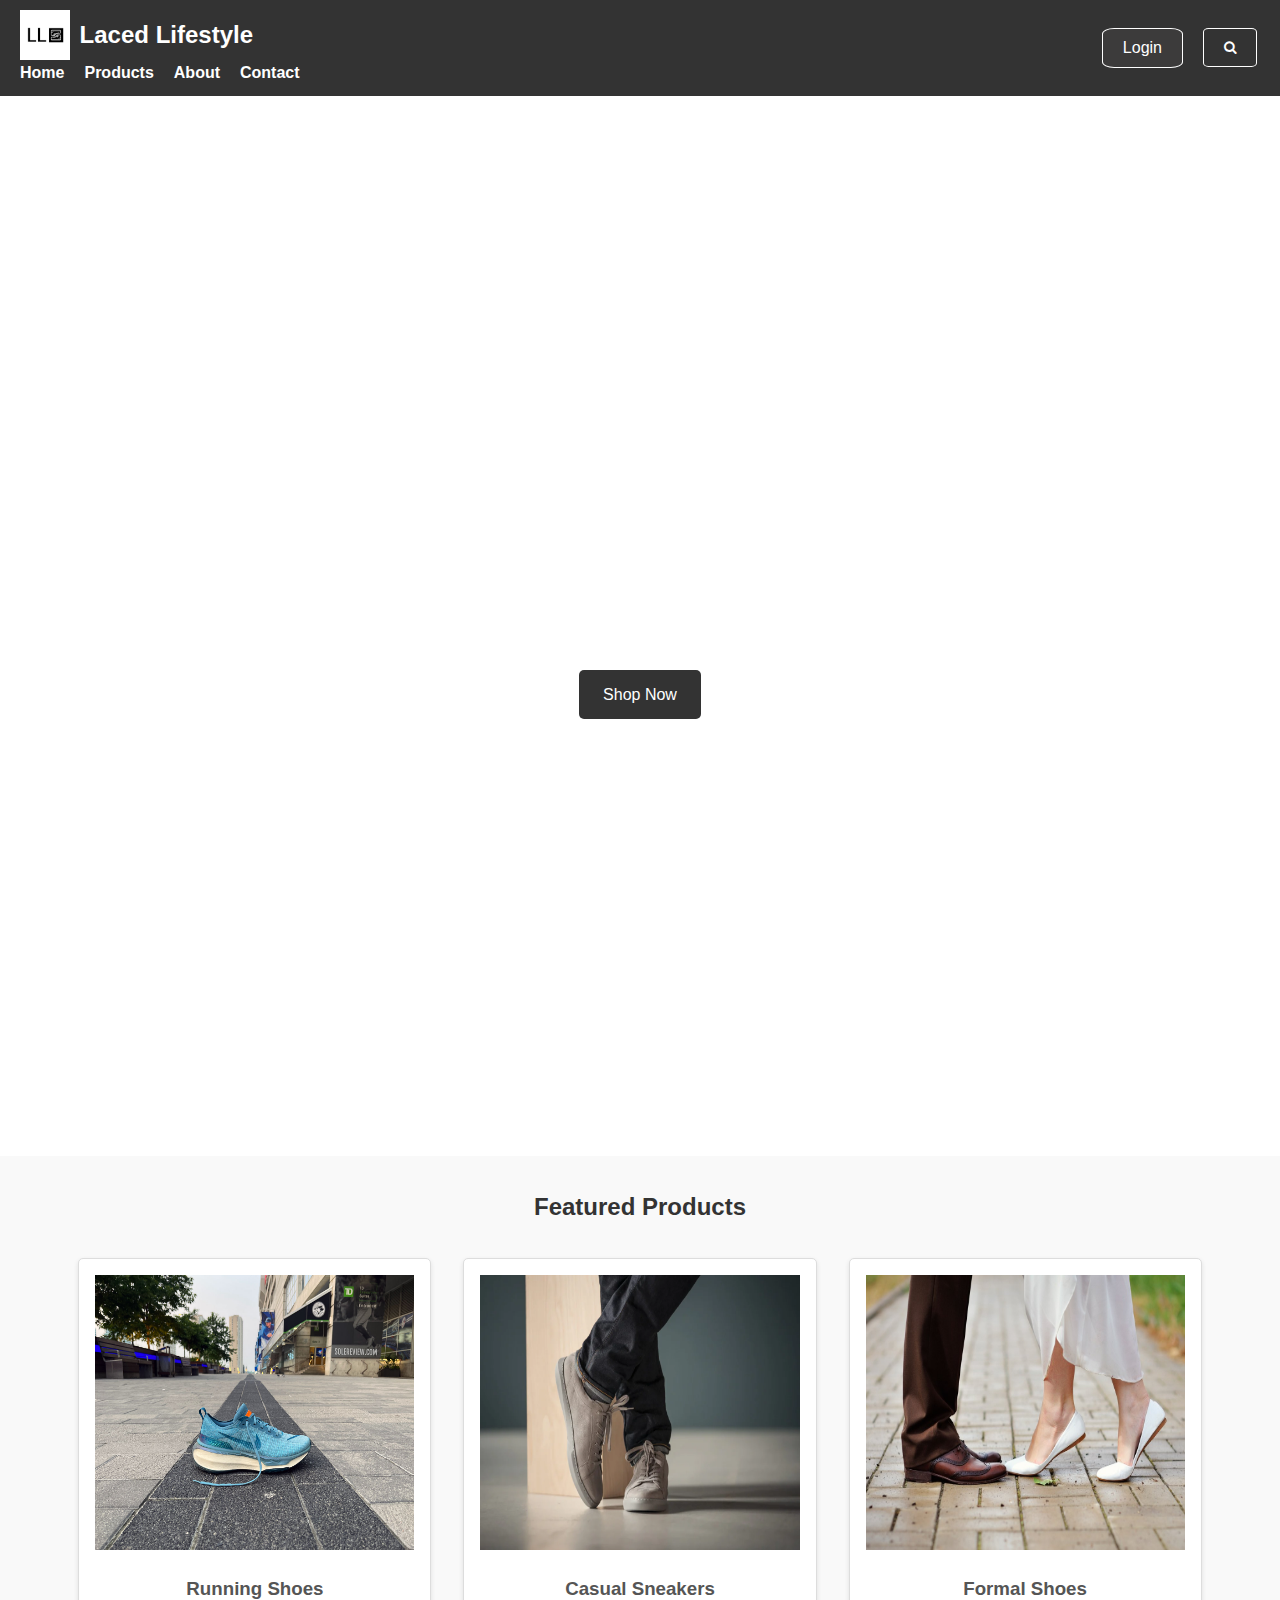
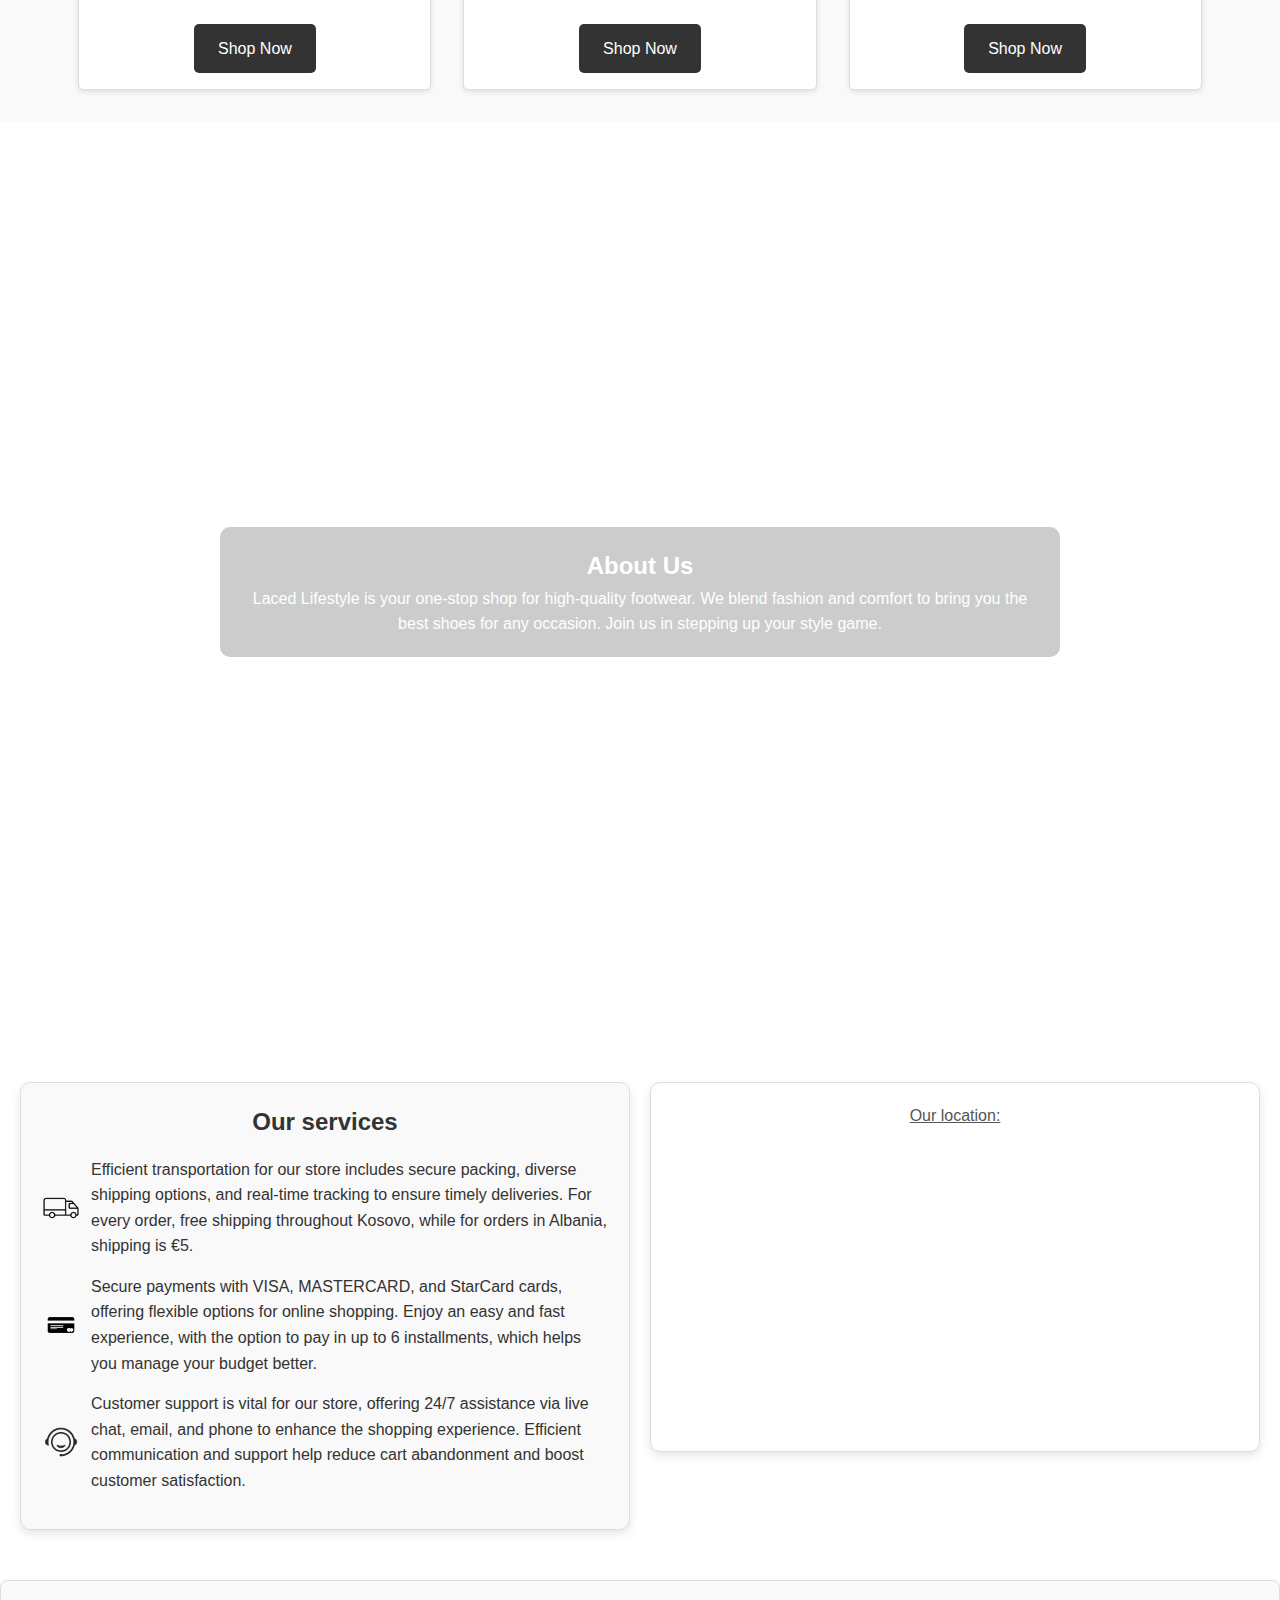
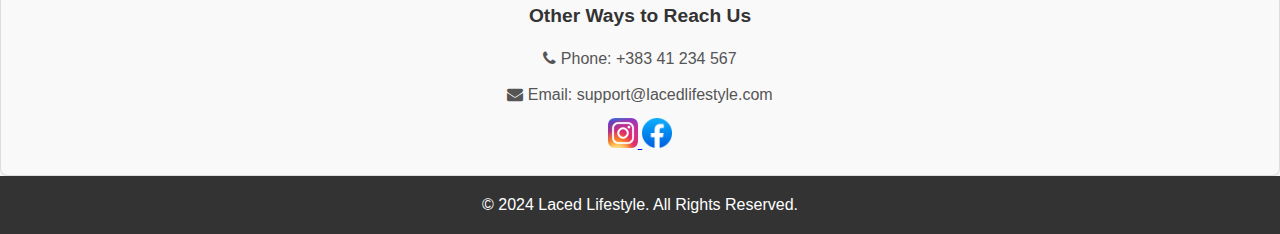
==== index.html @ 6c467311 "Login form update" ====
<!DOCTYPE html>
<html lang="en">
<head>
    <meta charset="UTF-8">
    <meta name="viewport" content="width=device-width, initial-scale=1.0">
    <title>Laced Lifestyle | Online Shoe Store</title>
    <link rel="stylesheet" href="style.css">
    <script defer src="script.js"></script>
    <link rel="stylesheet" href="https://cdnjs.cloudflare.com/ajax/libs/font-awesome/4.7.0/css/font-awesome.min.css">
    <link rel="website icon" type="png" href="images/logo1.png">
</head>
<body>
    <header class="header">
        <div class="container">
            <div class="logo" >
            <img src="images/logo.png" alt="Laced Lifestyle Logo">
            <h1>Laced Lifestyle</h1>
        </div>
            <nav>
                <ul class="nav-links">
                    <li><a href="#home">Home</a></li>
                    <li><a href="./Products.html">Products</a></li>
                    <li><a href="./About.html">About</a></li>
                    <li><a href="./Contact.html">Contact</a></li>
                    
                </ul>
            </nav>
        </div>
        <button id="login-button" class="nav-button">Login</button>
        <div id="user-account" class="user-account hidden">
            <a href="profile.html">
                <button id="profile-button" class="nav-button"> 
                <i class="fa fa-user"></i> My Account </button>
            </a>
            <div id="account-dropdown" class="dropdown hidden">
                <a href="profile.html">Profile</a>
                <a href="orders.html">My Orders</a>
                <button id="logout-button">Logout</button>
            </div>
        </div>
            
        <button id="search-button"><i class="fa fa-search"></i></button>
        <div id="search-container" class="hidden">
        <input type="text" id="search-input" placeholder="Search for a product..." />
        </div>

        <!-- <button id="cart-button" aria-label="View Cart"><i class="fa fa-shopping-cart"></i></button>
        <div id="cart-container" class="cart-container">
            <ul id="cart-list"></ul>
        </div> -->
    </header>
    <div id="login-modal" class="modal">
        <div class="modal-content">
            <span id="close-modal" class="close">&times;</span>
            <div id="login-form" class="form">
                <h2>Login</h2>
                <form action="index.html" >
                    <div class="form-group">
                        <label for="username">Username:</label>
                        <input type="text" id="username" name="username" placeholder="Enter your username" required>
                    </div>
                    <div class="form-group">
                        <label for="password">Password:</label>
                        <input type="password" id="password" name="password" placeholder="Enter your password" required>
                    </div>
                    <button type="submit" class="submit-button">Login</button>
                    <p class="toggle-form">Don't have an account? <a href="#" id="sign-up-link">Sign Up</a></p>
                </form>
            </div>

            <div id="sign-up-form" class="form hidden">
                <h2>Sign Up</h2>
                <form action="./profile.html" >
                    <div class="form-group">
                        <label for="new-username">Username:</label>
                        <input type="text" id="new-username" name="new-username" placeholder="Create a username" required>
                    </div>
                    <div class="form-group">
                        <label for="new-email">Email:</label>
                        <input type="email" id="new-email" name="new-email" placeholder="Enter your email" required>
                    </div>
                    <div class="form-group">
                        <label for="new-password">Password:</label>
                        <input type="password" id="new-password" name="new-password" placeholder="Create a password" required>
                    </div>
                    <button type="submit" class="submit-button">Sign Up</button>
                    <p class="toggle-form">Already have an account? <a href="#" id="login-link">Login</a></p>
                </form>
            </div>
        </div>
    </div>
    <script>
    const modal = document.getElementById('login-modal');
        const loginButton = document.getElementById('login-button');
        const closeModalButton = document.getElementById('close-modal');
        const signUpLink = document.getElementById('sign-up-link');
        const loginLink = document.getElementById('login-link');
        const loginForm = document.getElementById('login-form');
        const signUpForm = document.getElementById('sign-up-form');
        const userAccount = document.getElementById('user-account');

        loginButton.onclick = function() {
            modal.style.display = 'block';
        }

        closeModalButton.onclick = function() {
            modal.style.display = 'none';
        }

        window.onclick = function(event) {
            if (event.target === modal) {
                modal.style.display = 'none';
            }
        }

        signUpLink.onclick = function() {
            loginForm.classList.add('hidden');
            signUpForm.classList.remove('hidden');
        }

        loginLink.onclick = function() {
            signUpForm.classList.add('hidden');
            loginForm.classList.remove('hidden');
        }
        loginButton.addEventListener('click', function () {
            modal.style.display = 'block';
            const loginForm = document.querySelector('#login-form form');
        loginForm.addEventListener('submit', function (event) {
        event.preventDefault(); 
        modal.style.display = 'none'; 
        loginButton.classList.add('hidden'); 
        userAccount.classList.remove('hidden'); 
        });
        });
    </script>

    <section id="home" class="hero">
        <video autoplay loop muted playsinline class="background-video">
            <source src="images/videoplayback.mp4" type="video/mp4">
        </video>
        <div class="container">
            <h2>Find Your Perfect Pair</h2>
            <p>Step into comfort and style with our exclusive shoe collection.</p>
            <a href="./Products.html" class="cta-button">Shop Now</a>
        </div>
    </section>

    <section id="products" class="products">
        <div class="container">
            <h2>Featured Products</h2>
            <div class="product-grid">
                <div class="product-card">
                    <img src="images/runningshoes.jpg" alt="Running Shoes" loading="lazy">
                    <h3>Running Shoes</h3>
                    <a href="./Products.html" class="cta-button">Shop Now</a>
                    <!-- <button class="add-to-cart" data-product="Running Shoes" data-price="80">Add to Cart</button> -->
                </div>

                <div class="product-card">
                    <img src="images/casualshoes.webp" alt="Casual Sneakers" loading="lazy">
                    <h3>Casual Sneakers</h3>
                    <a href="./Products.html" class="cta-button">Shop Now</a>
                    <!-- <button class="add-to-cart" data-product="Casual Sneakers" data-price="60">Add to Cart</button> -->
                </div>

                <div class="product-card">
                    <img src="images/formalshoes.jpeg" alt="Formal Shoes" loading="lazy">
                    <h3>Formal Shoes</h3>
                    <a href="./Products.html" class="cta-button">Shop Now</a>
                    <!-- <button class="add-to-cart" data-product="Formal Shoes" data-price="120">Add to Cart</button> -->
                </div>                
            </div>
        </div>
    </section>

    <section id="about" class="about">
        <div class="about-container">
            <h2>About Us</h2>
            <p>Laced Lifestyle is your one-stop shop for high-quality footwear. We blend fashion and comfort to bring you the best shoes for any occasion. Join us in stepping up your style game.</p>
           
        </div>
    </section>

    <div class="container-wrapper">
        <section id="contact" class="contact">
            <!-- <div class="container">
                <h2>Contact Us</h2>
                <p>We'd love to hear from you! Please fill out the form below, and we'll get back to you as soon as possible.</p>
                
                <form id="contact-form" action="submit_form.php" method="POST">
                    <div class="form-group">
                        <label for="name">Name:</label>
                        <input type="text" id="name" name="name" placeholder="Your Name" required>
                    </div>
        
                    <div class="form-group">
                        <label for="email">Email:</label>
                        <input type="email" id="email" name="email" placeholder="Your Email" required>
                    </div>
        
                    <div class="form-group">
                        <label for="message">Message:</label>
                        <textarea id="message" name="message" rows="2" placeholder="Your Message..." required></textarea>
                    </div>
        
                    <button type="submit" class="submit-button">Send Message</button>
                </form>
            </div> -->
            <p><u>Our location:</u></p>
            <div class="map-container">
                <iframe src="https://www.google.com/maps/embed?pb=!1m18!1m12!1m3!1d2935.341554922525!2d21.151942299999998!3d42.632918599999996!2m3!1f0!2f0!3f0!3m2!1i1024!2i768!4f13.1!3m3!1m2!1s0x13549ffe637b0dd7%3A0x4594c50f0099efc5!2sAlbi%20Mall!5e0!3m2!1sen!2s!4v1734215168091!5m2!1sen!2s"
                width="500" height="275" padding-right="100px" style="border:0; border-radius: 10px;" allowfullscreen="" loading="lazy"></iframe>
            </div>
        </section>

        <div class="sherbimet">
            <div class="sherbimet-content">
                <h2>Our services</h2>
                <div class="row">
                    <div class="sherbimi">
                        <img src="images/truck-icon.png" alt="Truck Icon">
                        <p class="p-sherbimi">Efficient transportation for our store includes secure packing, diverse shipping options, and real-time tracking to ensure timely deliveries. For every order, free shipping throughout Kosovo, while for orders in Albania, shipping is €5.</p>
                    </div>
                    <div class="sherbimi">
                        <img src="images/card-payment.png" alt="Card Icon">
                        <p class="p-sherbimi">Secure payments with VISA, MASTERCARD, and StarCard cards, offering flexible options for online shopping. Enjoy an easy and fast experience, with the option to pay in up to 6 installments, which helps you manage your budget better.</p>
                    </div>
                    <div class="sherbimi">
                        <img src="images/customer-service.png" alt="Customer Service Icon">
                        <p class="p-sherbimi">Customer support is vital for our store, offering 24/7 assistance via live chat, email, and phone to enhance the shopping experience. Efficient communication and support help reduce cart abandonment and boost customer satisfaction.</p>
                    </div>
                    
                </div>
            </div>
        </div>
    </div>

    <div class="contact-info">
        <h3>Other Ways to Reach Us</h3>
        <p><i class="fa fa-phone"></i> Phone: +383 41 234 567</p>
        <p><i class="fa fa-envelope"></i> Email: support@lacedlifestyle.com</p>
        <div class="social-icons">
            <a href="https://www.instagram.com" target="_blank">
                <img src="images/Instagram_icon.png.webp" alt="Instagram" class="icon">
            </a>
            <a href="https://www.facebook.com" target="_blank">
                <img src="images/Facebook_icon.svg.png" alt="Facebook" class="icon">
            </a>
        </div>
    </div>
    <footer class="footer">
        <div class="container">
            <p>© 2024 Laced Lifestyle. All Rights Reserved.</p>
        </div>
    </footer>
</body>
</html>
---- style.css ----
body, h2, h3, p, ul, li, a, img, button, input, textarea {
    margin: 0;
    padding: 0;
    box-sizing: border-box;
}

body {
    font-family: Arial, sans-serif;
    line-height: 1.6;
    color: #333333;
    overflow: auto;
}
body::-webkit-scrollbar {
    display: none;
}

.container {
    width: 90%;
    max-width: 1200px;
    
    margin: auto;
}

.header {
   
    background: #333;
    color: #fff;
    display: flex; 
    justify-content: space-between; 
    align-items: center; 
    padding: 10px 20px; 
    
}

.logo {
    display: flex;
    align-items: center; 
    gap: 10px; 
}

.logo img {
    height: 50px; 
    width: auto; 
   
}


.header h1 {
    font-size: 1.5rem; 
    margin: 0;
}

.nav-links {
    display: flex;
    list-style: none;
    margin: 0;
    padding: 0;
    gap: 20px; 
}

.nav-links li a {
    color: #fff;
    text-decoration: none;
    font-size: 1rem;
    font-weight: bold;
}

.nav-links a:hover {
    text-decoration: underline;
}

.navbar-right {
    display: flex;
    align-items: center;
    gap: 15px; 
}


.hero {
    position: relative; 
    background: none;
    color: #fff;
    text-align: center;
    padding: 5rem 1rem;
    height: 100vh;
    display: flex;
    flex-direction: column;
    justify-content: center;
    align-items: center;
    overflow: hidden; 
}

.hero .background-video {
    position: absolute;
    top: 50%;
    left: 50%;
    transform: translate(-50%, -50%);
    min-width: 100%;
    min-height: 100%;
    width: auto;
    height: auto;
    z-index: -1; 
    object-fit: cover; 
}

.hero .container {
    position: relative; 
    z-index: 1;
}


.hero h2 {
    font-size: 2.5rem;
    margin-bottom: 1rem;
}

.hero p {
    margin-bottom: 2rem;
}

.cta-button {
    display: inline-block;
    background: #333333;
    color: #fff;
    padding: 0.75rem 1.5rem;
    text-decoration: none;
    border-radius: 5px;
}

.cta-button:hover {
    background: #2a39e0;
}

.products {
    padding: 2rem 1rem;
    background: #f9f9f9;
}

.products h2 {
    text-align: center;
    margin-bottom: 2rem;
}

.product-grid {
    display: grid;
    grid-template-columns: repeat(auto-fit, minmax(250px, 1fr));
    gap: 2rem;
}

.product-card {
    background: #fff;
    border: 1px solid #ddd;
    border-radius: 5px;
    padding: 1rem;
    text-align: center;
    box-shadow: 0 2px 5px rgba(0, 0, 0, 0.1);
}

.product-card img {
    width: 100%;
    height: 275px;
    margin-bottom: 1rem;
}
.about {
    background-image: url('images/sneakeraid.avif'); 
    background-size: cover; 
    background-position: center; 
    background-repeat: no-repeat; 
    display: flex; 
    justify-content: center; 
    align-items: center; 
    height: 100vh; 
    text-align: center; 
    color: white; 
    padding: 20px; 
}

.about-container {
    max-width: 800px; 
    background: rgba(0, 0, 0, 0.2); 
    padding: 20px; 
    border-radius: 10px; 
}

.about h2 p {
    text-decoration: bold;
    margin-bottom: 1rem;
}

.contact {
    padding: 2rem 1rem;
    background: #f9f9f9;
}

.contact h2 {
    text-align: center;
    margin-bottom: 1rem;
}

form {
    max-width: 600px;
    margin: auto;
}

form label {
    display: block;
    margin-bottom: 0.5rem;
    font-weight: bold;
}

form input, form textarea, form button {
    width: 100%;
    margin-bottom: 1rem;
    padding: 0.5rem;
    border: 1px solid #ddd;
    border-radius: 5px;
}

form button {
    background: #007bff;
    color: #fff;
    border: none;
    cursor: pointer;
}

form button:hover {
    background: #0056b3;
}

.footer {
    background: #333;
    color: #fff;
    text-align: center;
    padding: 1rem 0;
}

.modal {
    display: none; 
    position: fixed;
    z-index: 1000; 
    left: 0;
    top: 0;
    width: 100%;
    height: 100%;
    background-color: rgba(0, 0, 0, 0.5); 
    padding-top: 60px;
}

.modal-content {
    background-color: #fefefe;
    margin: 5% auto;
    padding: 20px;
    border: 1px solid #888;
    width: 80%;
    max-width: 400px;
    border-radius: 10px;
}

.close {
    color: #aaa;
    float: right;
    font-size: 28px;
    font-weight: bold;
}

.close:hover,
.close:focus {
    color: black;
    text-decoration: none;
    cursor: pointer;
}

#login-button{
    background-color: #4241419d;
    color: rgb(255, 255, 255);
    border: none;
    padding: 10px 20px;
    border-radius: 15%;
    cursor: pointer;
    font-size: 1rem;
    border: #fff solid 1px;
}

#login-button:hover {
    background-color: rgb(127, 127, 127);
}

.contact {
    background-color: #f9f9f9;
    padding: 40px 20px;
    border-radius: 10px;
    box-shadow: 0 4px 10px rgba(0, 0, 0, 0.1);
}

.contact h2 {
    font-size: 2em;
    margin-bottom: 10px;
}

.contact p , h3{
    margin-bottom: 20px;
    color: #555;

    text-align: center;
}

.form-group {
    margin-bottom: 15px;
}

.form-group label {
    display: block;
    margin-bottom: 5px;
    font-weight: bold;
}

input[type=text], input[type=email], textarea {
    width: 100%;
    padding: 12px;
    border: 1px solid #ccc;
    border-radius: 5px;
    box-sizing: border-box;
}

input[type=text]:focus, input[type=email]:focus, textarea:focus {
    border-color: #04AA6D; 
}

.submit-button {
    background-color: #04AA6D; 
    color: white;
    padding: 12px 20px;
    border-radius: 5px;
    cursor: pointer;
}

.submit-button:hover {
    background-color: #45a049;
}

.contact-info {
    margin-top: 20px;
}

.contact-info h3 {
    margin-bottom: 10px;
}

.contact-info p {
    margin: 5px 0;
}

.container-wrapper {
    display: flex; 
    flex-wrap: wrap;
    justify-content: space-between; 
    align-items: flex-start; 
    gap: 20px; 
    padding: 20px;
}

.sherbimet {
    flex: 1; 
    order: 1; 
    background-color: #f9f9f9;
    padding: 20px;
    border: 1px solid #ddd;
    border-radius: 10px;
    box-shadow: 0 4px 10px rgba(0, 0, 0, 0.1);
}

.contact {
    flex: 1; 
    order: 2; 
    background-color: #fff;
    padding: 20px;
    border: 1px solid #ddd;
}

.sherbimet h2,
.contact h2 {
    font-size: 24px;
    margin-bottom: 15px;
    text-align: center;
}

.sherbimi {
    display: flex;
    align-items: center;
    margin-bottom: 15px;
}

.sherbimi img {
    width: 40px;
    height: 40px;
    margin-right: 10px;
}

form .form-group {
    margin-bottom: 15px;
}

form label {
    display: block;
    font-weight: bold;
}

form input,
form textarea {
    width: 100%;
    padding: 8px;
    border: 1px solid #ccc;
    border-radius: 4px;
}

.submit-button {
    background-color: #333;
    color: #fff;
    border: none;
    padding: 10px 15px;
    cursor: pointer;
    border-radius: 4px;
}

.submit-button:hover {
    background-color: #555;
}

.contact-info {
    background-color: #f9f9f9;
    border: 1px solid #ddd;
    padding: 20px;
    margin-top: 30px; 
    border-radius: 8px;
    box-shadow: 0 4px 8px rgba(0, 0, 0, 0.1);
    text-align: center;
}

.contact-info h3 {
    font-size: 1.2rem;
    margin-bottom: 15px;
    color: #333;
}

.contact-info p {
    font-size: 1rem;
    color: #555;
    margin-bottom: 10px;
}

#search-container {
    display: flex;
    align-items: center;
    gap: 5px;
    margin-right: 5px;
}

#search-container.hidden {
    display: none;
    border: white;
}

#search-input {
    padding: 5px;
    font-size: 16px;
    border: 1px solid #ccc;
    border-radius: 4px;
}

#search-button {
    border-radius: 10%;
    padding: 11px 20px;
    cursor: pointer;
    color: white;
    background-color: #333;
    border: 1px solid white;
    margin-right: 3px;
}

#search-button:hover {
    background-color: rgb(127, 127, 127);
    color: white;
}

.user-account {
    position: relative;
}

.nav-button {
    background: none;
    border: none;
    font-size: 16px;
    cursor: pointer;
    margin-right: 20px;
}

.dropdown {
    position: absolute;
    top: 100%;
    right: 0;
    background: #ffffff;
    border: 1px solid #ccc;
    border-radius: 5px;
    display: flex;
    flex-direction: column;
    box-shadow: 0 4px 6px rgba(0, 0, 0, 0.1);
    z-index: 100;
}

.dropdown a,
.dropdown button {
    padding: 10px;
    text-align: left;
    border: none;
    background: none;
    width: 100%;
    cursor: pointer;
    color: #333;
}

.dropdown a:hover,
.dropdown button:hover {
    background: #f0f0f0;
}

.hidden {
    display: none;
}


@media (max-width: 768px) {
    .product-grid {
        grid-template-columns: 1fr 1fr; 
    }
}

@media (max-width: 480px) {
    .product-grid {
        grid-template-columns: 1fr;  
    }
}

.social-icons .icon {
    width: 30px;
    height: 30px;
    transition: transform 0.3s ease;
}

.social-icons .icon:hover {
    transform: scale(1.2); 
}
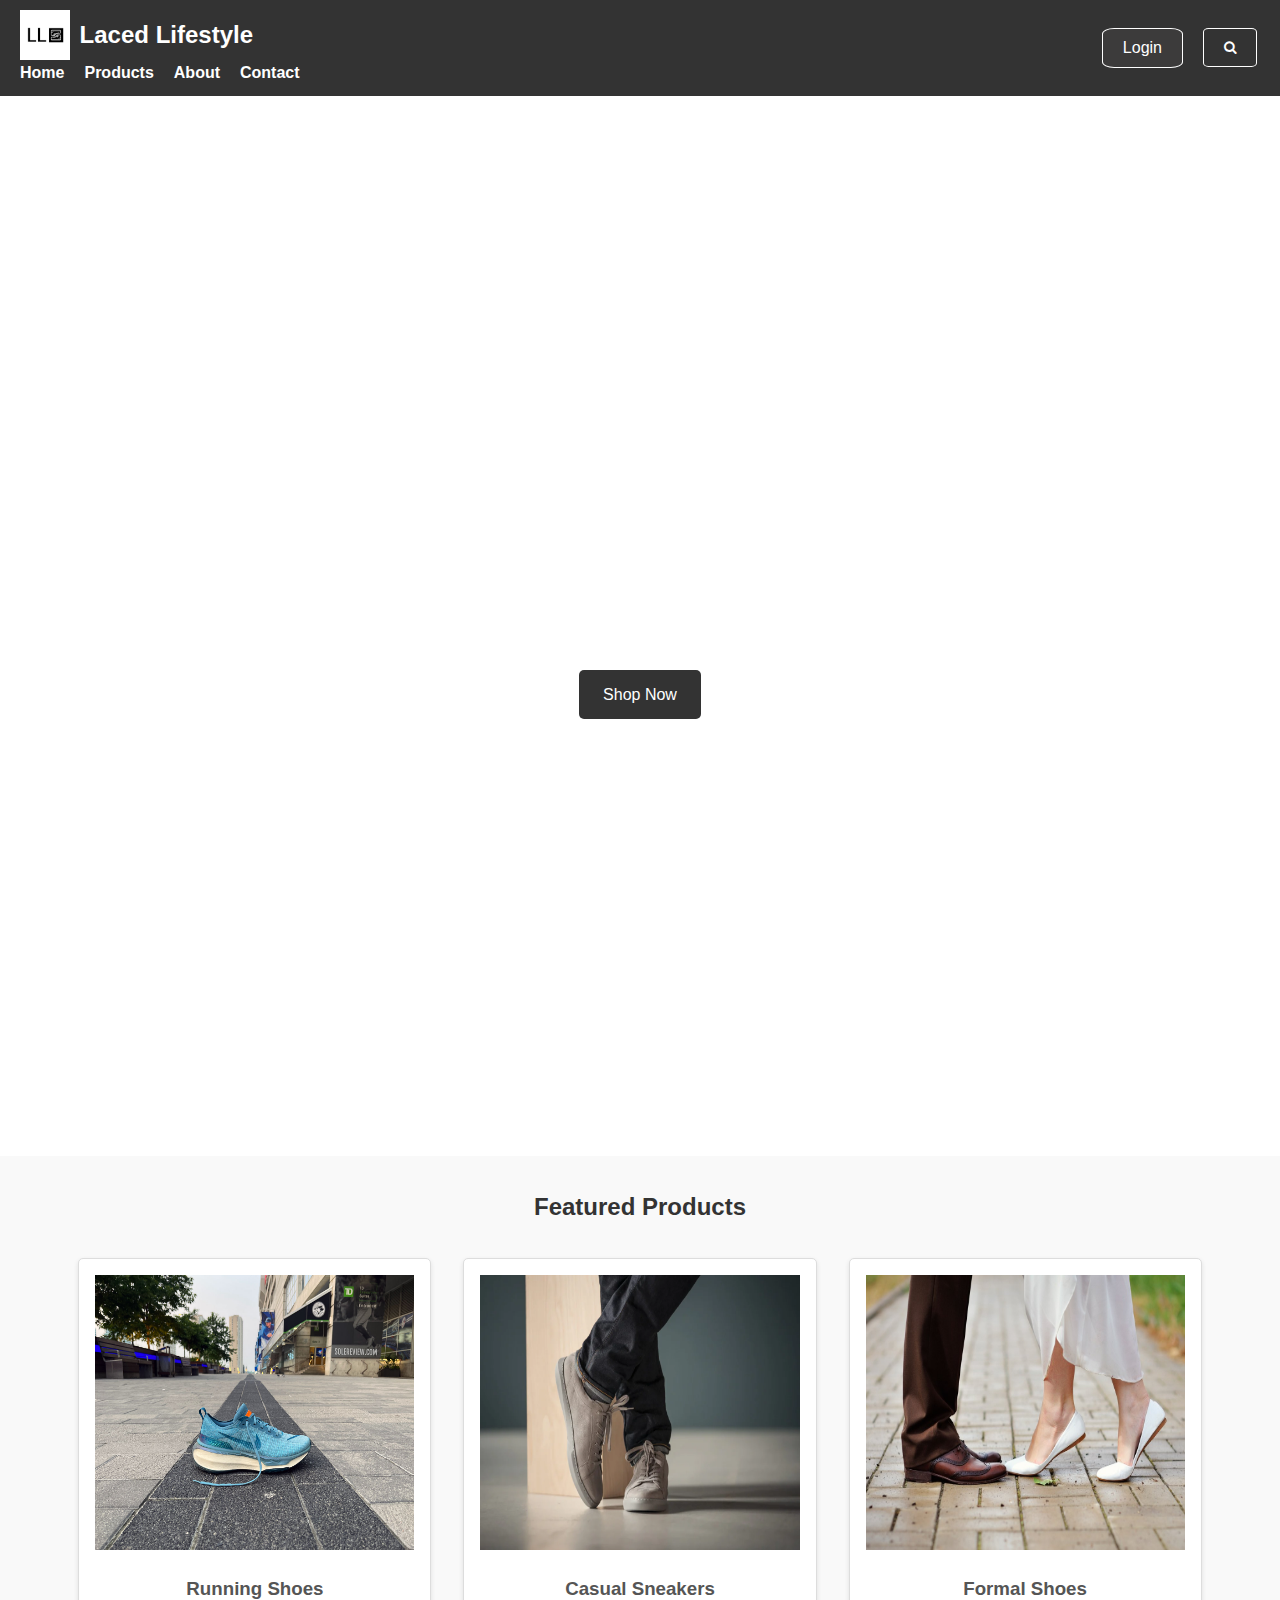
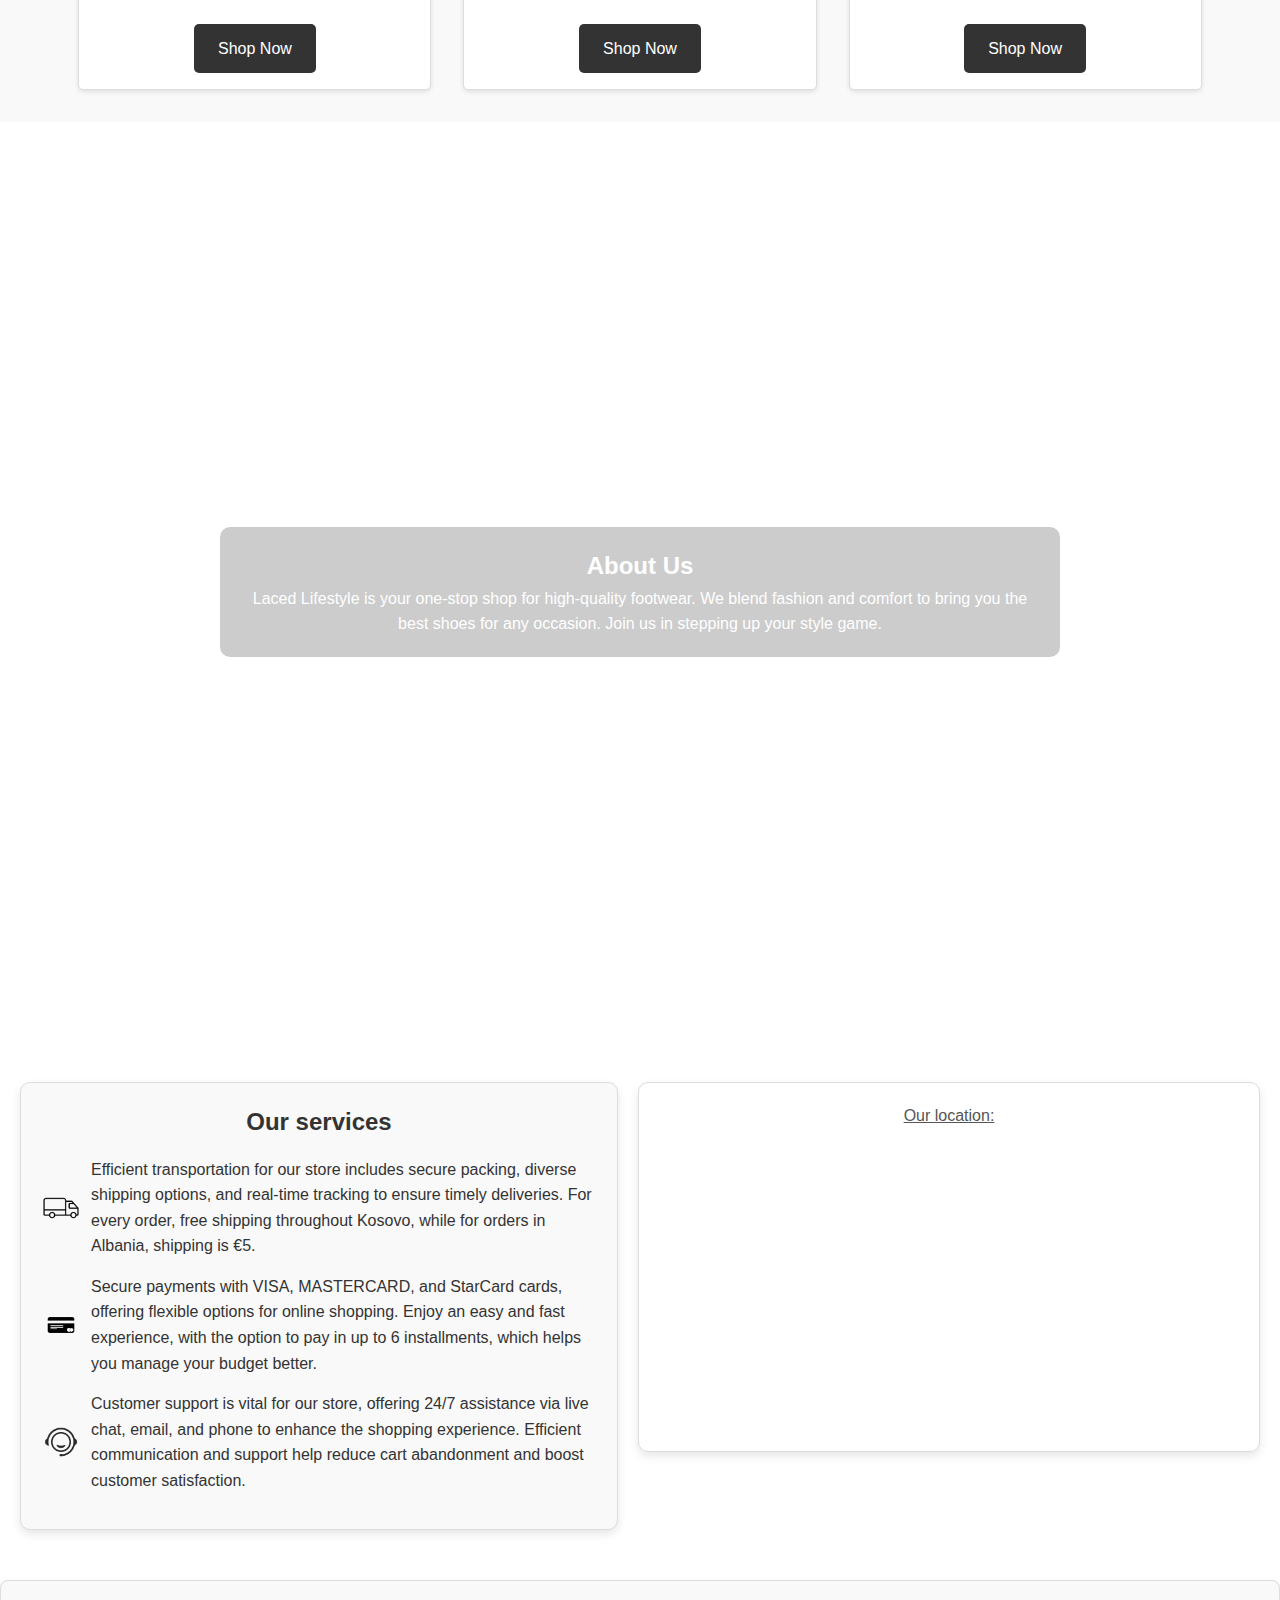
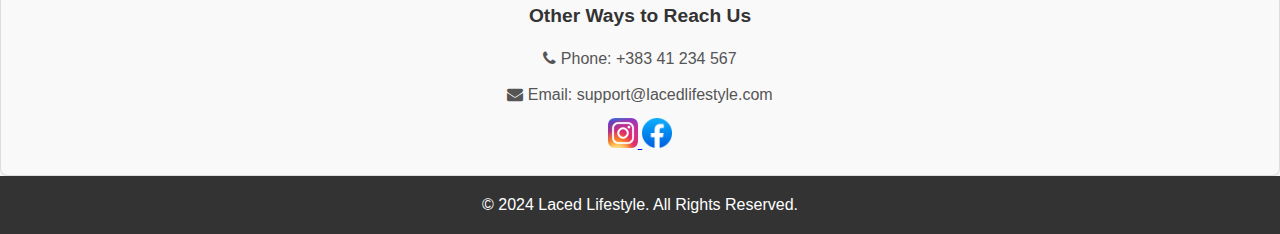
==== commit fde5497f: "small update" ====
--- a/index.html
+++ b/index.html
@@ -18,11 +18,10 @@
         </div>
             <nav>
                 <ul class="nav-links">
-                    <li><a href="#home">Home</a></li>
-                    <li><a href="./Products.html">Products</a></li>
-                    <li><a href="./About.html">About</a></li>
-                    <li><a href="./Contact.html">Contact</a></li>
-                    
+                    <li><a href="#home" title="Go to Homepage">Home</a></li>
+                    <li><a href="./Products.html" title="View Products">Products</a></li>
+                    <li><a href="./About.html" title="Learn About Us">About</a></li>
+                    <li><a href="./Contact.html" title="Contact Us">Contact</a></li>
                 </ul>
             </nav>
         </div>
@@ -44,10 +43,6 @@
         <input type="text" id="search-input" placeholder="Search for a product..." />
         </div>
 
-        <!-- <button id="cart-button" aria-label="View Cart"><i class="fa fa-shopping-cart"></i></button>
-        <div id="cart-container" class="cart-container">
-            <ul id="cart-list"></ul>
-        </div> -->
     </header>
     <div id="login-modal" class="modal">
         <div class="modal-content">
@@ -89,50 +84,6 @@
             </div>
         </div>
     </div>
-    <script>
-    const modal = document.getElementById('login-modal');
-        const loginButton = document.getElementById('login-button');
-        const closeModalButton = document.getElementById('close-modal');
-        const signUpLink = document.getElementById('sign-up-link');
-        const loginLink = document.getElementById('login-link');
-        const loginForm = document.getElementById('login-form');
-        const signUpForm = document.getElementById('sign-up-form');
-        const userAccount = document.getElementById('user-account');
-
-        loginButton.onclick = function() {
-            modal.style.display = 'block';
-        }
-
-        closeModalButton.onclick = function() {
-            modal.style.display = 'none';
-        }
-
-        window.onclick = function(event) {
-            if (event.target === modal) {
-                modal.style.display = 'none';
-            }
-        }
-
-        signUpLink.onclick = function() {
-            loginForm.classList.add('hidden');
-            signUpForm.classList.remove('hidden');
-        }
-
-        loginLink.onclick = function() {
-            signUpForm.classList.add('hidden');
-            loginForm.classList.remove('hidden');
-        }
-        loginButton.addEventListener('click', function () {
-            modal.style.display = 'block';
-            const loginForm = document.querySelector('#login-form form');
-        loginForm.addEventListener('submit', function (event) {
-        event.preventDefault(); 
-        modal.style.display = 'none'; 
-        loginButton.classList.add('hidden'); 
-        userAccount.classList.remove('hidden'); 
-        });
-        });
-    </script>
 
     <section id="home" class="hero">
         <video autoplay loop muted playsinline class="background-video">
@@ -153,21 +104,18 @@
                     <img src="images/runningshoes.jpg" alt="Running Shoes" loading="lazy">
                     <h3>Running Shoes</h3>
                     <a href="./Products.html" class="cta-button">Shop Now</a>
-                    <!-- <button class="add-to-cart" data-product="Running Shoes" data-price="80">Add to Cart</button> -->
                 </div>
 
                 <div class="product-card">
                     <img src="images/casualshoes.webp" alt="Casual Sneakers" loading="lazy">
                     <h3>Casual Sneakers</h3>
                     <a href="./Products.html" class="cta-button">Shop Now</a>
-                    <!-- <button class="add-to-cart" data-product="Casual Sneakers" data-price="60">Add to Cart</button> -->
                 </div>
 
                 <div class="product-card">
                     <img src="images/formalshoes.jpeg" alt="Formal Shoes" loading="lazy">
                     <h3>Formal Shoes</h3>
-                    <a href="./Products.html" class="cta-button">Shop Now</a>
-                    <!-- <button class="add-to-cart" data-product="Formal Shoes" data-price="120">Add to Cart</button> -->
+                    <a href="./Products.html" class="cta-button">Shop Now</a>                
                 </div>                
             </div>
         </div>
@@ -183,29 +131,6 @@
 
     <div class="container-wrapper">
         <section id="contact" class="contact">
-            <!-- <div class="container">
-                <h2>Contact Us</h2>
-                <p>We'd love to hear from you! Please fill out the form below, and we'll get back to you as soon as possible.</p>
-                
-                <form id="contact-form" action="submit_form.php" method="POST">
-                    <div class="form-group">
-                        <label for="name">Name:</label>
-                        <input type="text" id="name" name="name" placeholder="Your Name" required>
-                    </div>
-        
-                    <div class="form-group">
-                        <label for="email">Email:</label>
-                        <input type="email" id="email" name="email" placeholder="Your Email" required>
-                    </div>
-        
-                    <div class="form-group">
-                        <label for="message">Message:</label>
-                        <textarea id="message" name="message" rows="2" placeholder="Your Message..." required></textarea>
-                    </div>
-        
-                    <button type="submit" class="submit-button">Send Message</button>
-                </form>
-            </div> -->
             <p><u>Our location:</u></p>
             <div class="map-container">
                 <iframe src="https://www.google.com/maps/embed?pb=!1m18!1m12!1m3!1d2935.341554922525!2d21.151942299999998!3d42.632918599999996!2m3!1f0!2f0!3f0!3m2!1i1024!2i768!4f13.1!3m3!1m2!1s0x13549ffe637b0dd7%3A0x4594c50f0099efc5!2sAlbi%20Mall!5e0!3m2!1sen!2s!4v1734215168091!5m2!1sen!2s"
--- a/style.css
+++ b/style.css
@@ -187,6 +187,10 @@
     margin-bottom: 1rem;
 }
 
+.map-container{
+    padding-left: 80px ;
+}
+
 .contact {
     padding: 2rem 1rem;
     background: #f9f9f9;
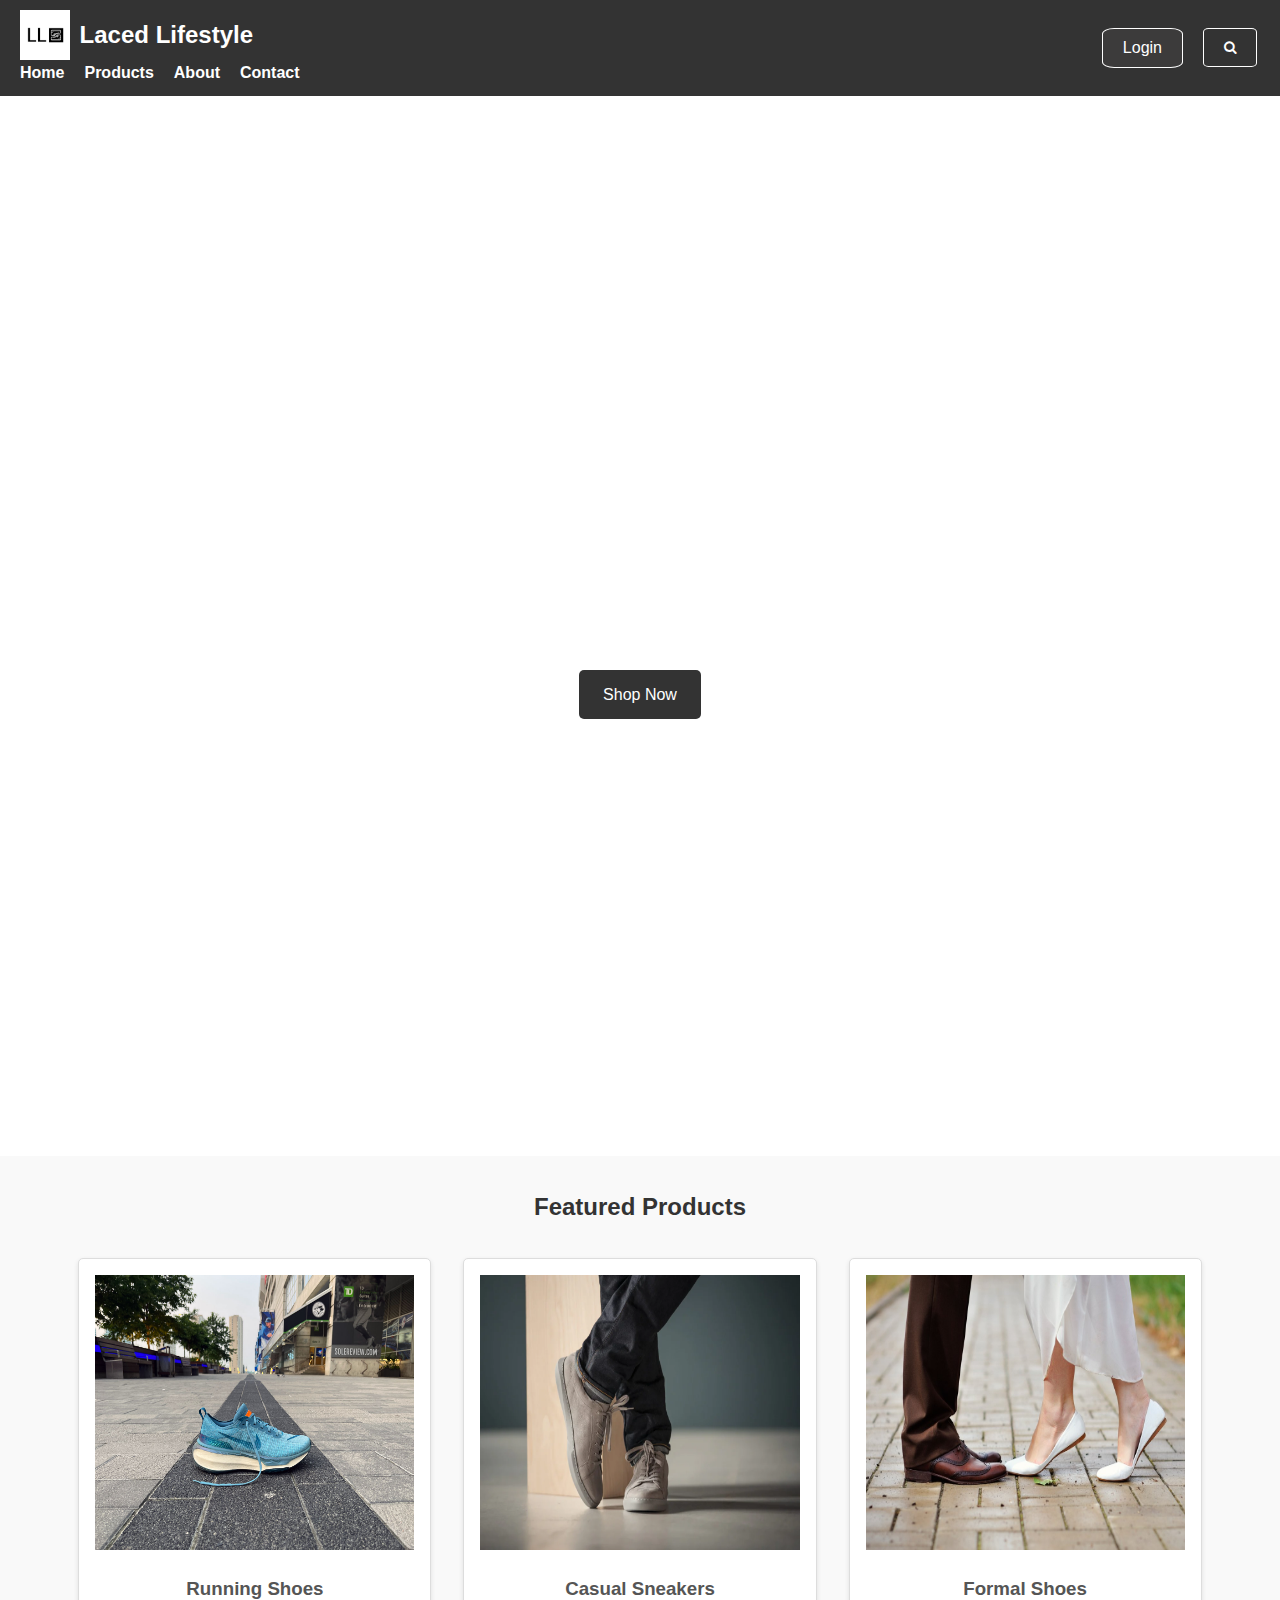
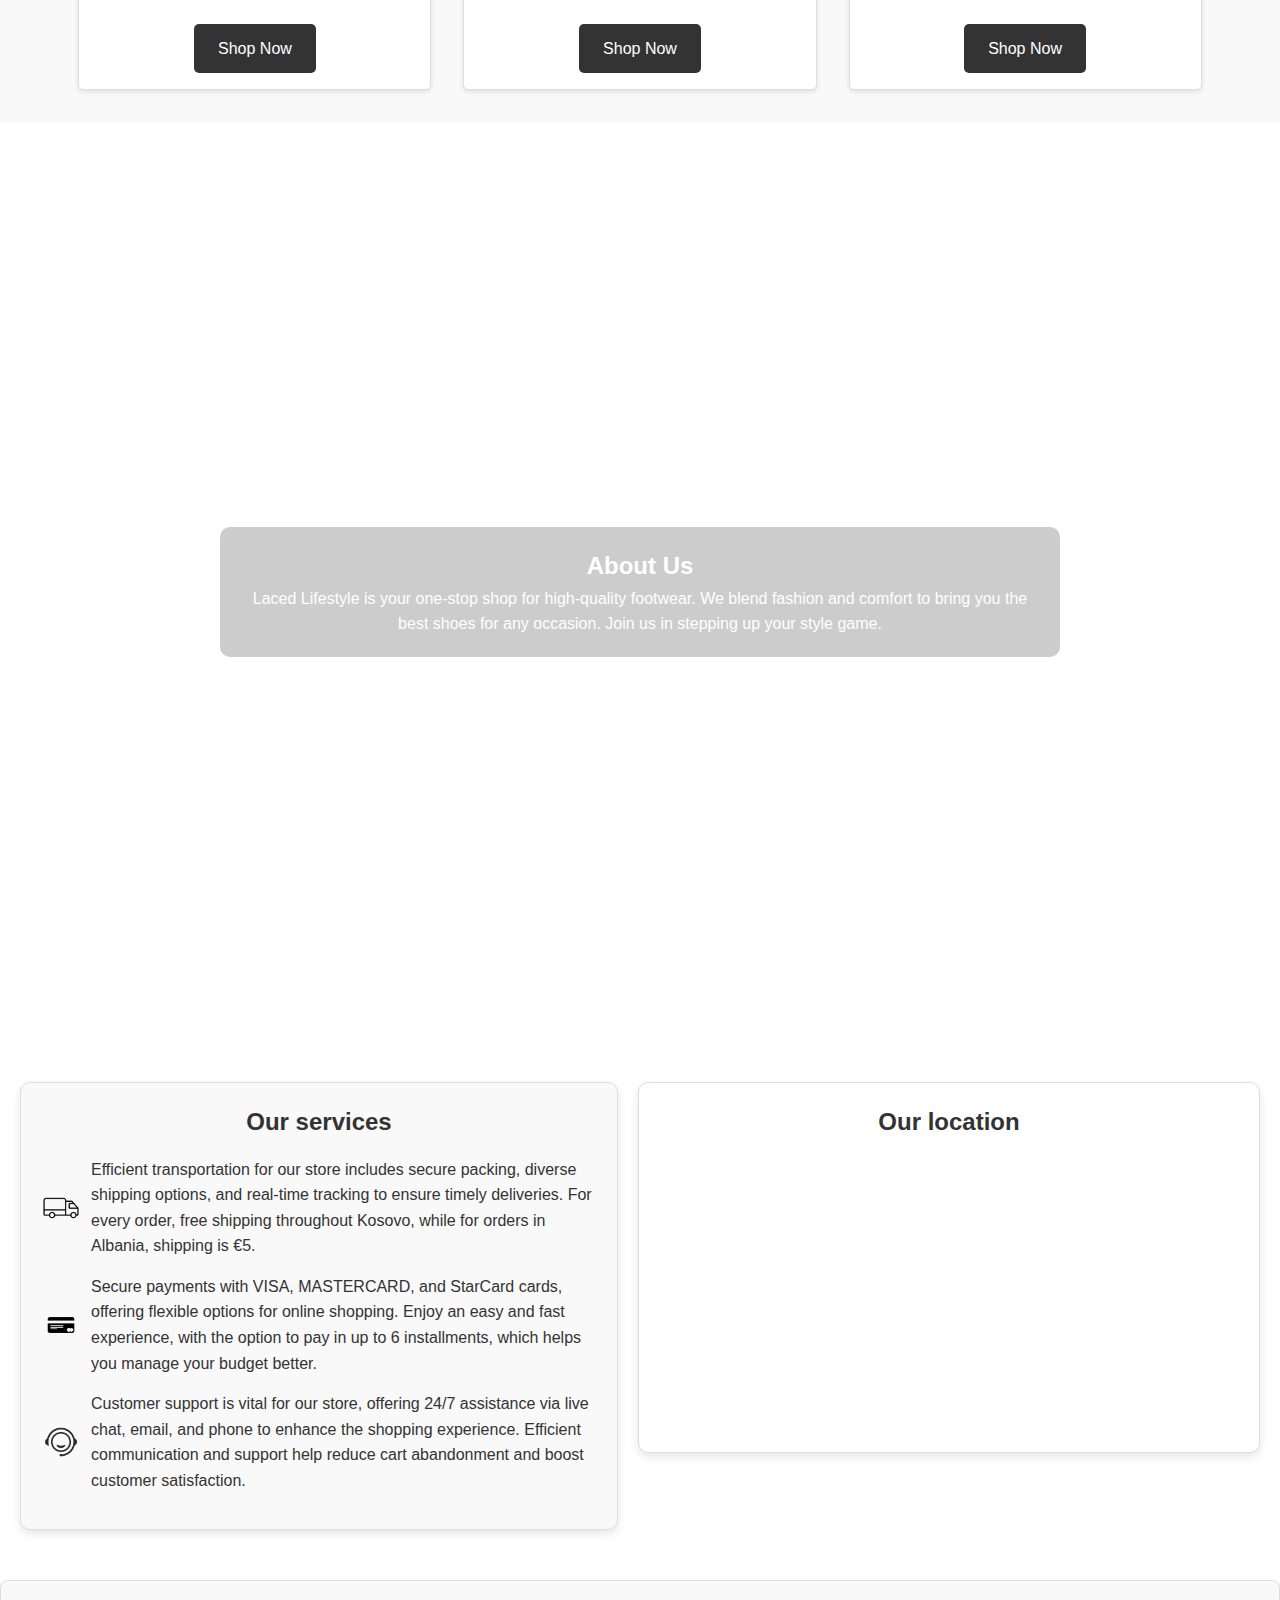
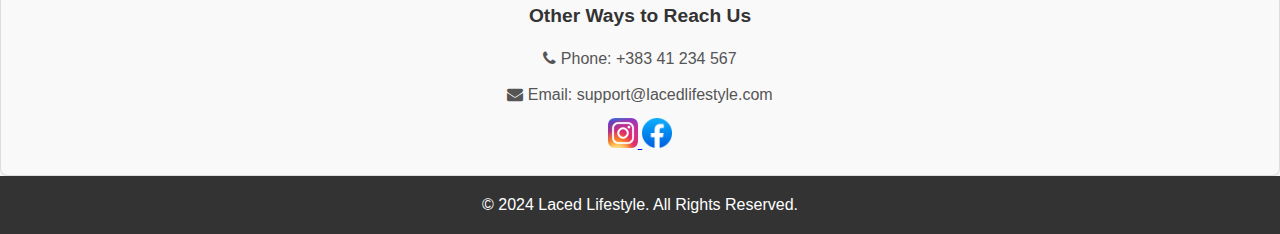
==== commit fb540054: "small changes" ====
--- a/index.html
+++ b/index.html
@@ -8,6 +8,7 @@
     <script defer src="script.js"></script>
     <link rel="stylesheet" href="https://cdnjs.cloudflare.com/ajax/libs/font-awesome/4.7.0/css/font-awesome.min.css">
     <link rel="website icon" type="png" href="images/logo1.png">
+    <script src="https://code.jquery.com/jquery-3.6.0.min.js"></script>
 </head>
 <body>
     <header class="header">
@@ -25,6 +26,7 @@
                 </ul>
             </nav>
         </div>
+        
         <button id="login-button" class="nav-button">Login</button>
         <div id="user-account" class="user-account hidden">
             <a href="profile.html">
@@ -131,10 +133,10 @@
 
     <div class="container-wrapper">
         <section id="contact" class="contact">
-            <p><u>Our location:</u></p>
+            <h2>Our location</h2>
             <div class="map-container">
                 <iframe src="https://www.google.com/maps/embed?pb=!1m18!1m12!1m3!1d2935.341554922525!2d21.151942299999998!3d42.632918599999996!2m3!1f0!2f0!3f0!3m2!1i1024!2i768!4f13.1!3m3!1m2!1s0x13549ffe637b0dd7%3A0x4594c50f0099efc5!2sAlbi%20Mall!5e0!3m2!1sen!2s!4v1734215168091!5m2!1sen!2s"
-                width="500" height="275" padding-right="100px" style="border:0; border-radius: 10px;" allowfullscreen="" loading="lazy"></iframe>
+                width="500" height="268" padding-right="100px" style="border:0; border-radius: 10px;" allowfullscreen="" loading="lazy"></iframe>
             </div>
         </section>
 
@@ -178,5 +180,10 @@
             <p>© 2024 Laced Lifestyle. All Rights Reserved.</p>
         </div>
     </footer>
+
+    <button id="scrollToTop" style="display:none; position:fixed; bottom:20px; right:20px; width:50px; 
+    height:50px; background-color:rgba(188, 188, 188, 0.7); color:#000000; border: none; border-radius:50%; 
+    cursor:pointer; font-size:30px; text-align:center; line-height:5px; font-weight:bold;">&#8593;</button>
+
 </body>
 </html>
